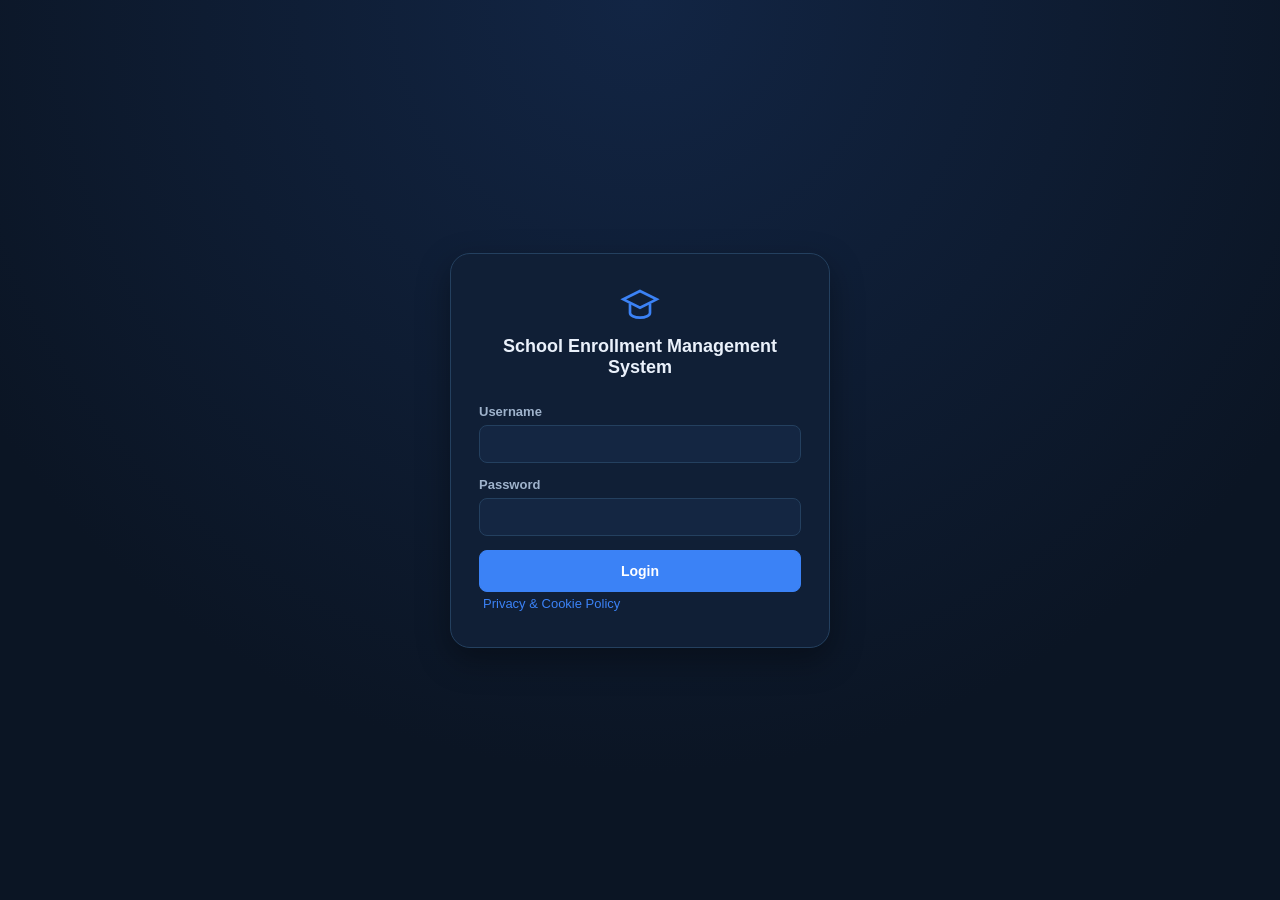
==== index.html @ 05cb25dd "Rename Index.html to index.html" ====
<!DOCTYPE html>
<html lang="en">
<head>
<meta charset="UTF-8" />
<meta name="viewport" content="width=device-width, initial-scale=1.0" />
<title>School Enrollment Management System</title>
<link rel="stylesheet" href="style.css" />
</head>
<body>
<div id="toast-container" class="toast-container" aria-live="polite"></div>
<section id="login-screen" class="login-screen">
  <div class="login-card">
    <div class="login-brand">
      <svg width="40" height="40" viewBox="0 0 24 24" fill="none" stroke="currentColor" stroke-width="1.6"><path d="M12 3 2 8l10 5 10-5-10-5Z"/><path d="M6 10.6V16c0 1.7 2.7 3 6 3s6-1.3 6-3v-5.4"/></svg>
      <h1 id="login-system-title">School Enrollment Management System</h1>
    </div>
    <form id="login-form" class="login-form" autocomplete="off">
      <label class="field"><span>Username</span><input type="text" id="login-username" name="username" required /></label>
      <label class="field"><span>Password</span><input type="password" id="login-password" name="password" required /></label>
      <button type="submit" class="btn btn-primary btn-block" id="login-submit-btn"><span class="btn-label">Login</span><span class="spinner" hidden></span></button>
      <p id="login-error" class="form-error" hidden></p>
    </form>
    <button class="link-btn" id="open-privacy-from-login" type="button">Privacy &amp; Cookie Policy</button>
  </div>
</section>
<div class="modal-overlay" id="modal-privacy" hidden><div class="modal modal-lg"><div class="modal-header"><h3>Privacy &amp; Cookie Policy</h3><button class="icon-btn modal-close" data-close="modal-privacy">X</button></div><div class="modal-body" id="privacy-modal-content"></div></div></div>
<script>window.IS_LOGIN_PAGE = true;</script><script src="script.js"></script>
</body>
</html>
---- style.css ----
/* =========================================================
   SCHOOL ENROLLMENT MANAGEMENT SYSTEM — STYLESHEET
   Theme: modern professional dark-blue
   ========================================================= */

:root {
  --bg-deep: #0b1524;
  --bg-panel: #101f36;
  --bg-panel-alt: #142642;
  --bg-elevated: #17304f;
  --border-soft: #24405f;
  --border-softer: #1c3352;
  --accent: #3b82f6;
  --accent-hover: #559bff;
  --accent-soft: rgba(59, 130, 246, 0.15);
  --text-primary: #eaf1fb;
  --text-secondary: #9fb3cc;
  --text-muted: #6f87a6;
  --success: #34d399;
  --success-soft: rgba(52, 211, 153, 0.15);
  --danger: #f87171;
  --danger-soft: rgba(248, 113, 113, 0.15);
  --warning: #fbbf24;
  --warning-soft: rgba(251, 191, 36, 0.15);
  --info: #60a5fa;
  --radius-sm: 8px;
  --radius-md: 14px;
  --radius-lg: 20px;
  --shadow-elevated: 0 12px 32px rgba(0, 0, 0, 0.35);
  --sidebar-width: 250px;
  --topbar-height: 64px;
}

* { box-sizing: border-box; }
[hidden] { display: none !important; }
html, body {
  margin: 0; padding: 0;
  height: 100%;
  font-family: "Segoe UI", Roboto, Helvetica, Arial, sans-serif;
  background: var(--bg-deep);
  color: var(--text-primary);
  -webkit-font-smoothing: antialiased;
}
button { font-family: inherit; }
input, select, textarea { font-family: inherit; }
h1, h2, h3, h4, p { margin: 0; }

/* ---------- Buttons ---------- */
.btn {
  display: inline-flex; align-items: center; justify-content: center; gap: 8px;
  border: 1px solid var(--border-soft);
  background: var(--bg-elevated);
  color: var(--text-primary);
  padding: 10px 16px;
  border-radius: var(--radius-sm);
  font-size: 14px;
  font-weight: 600;
  cursor: pointer;
  transition: transform 0.12s ease, filter 0.12s ease, background 0.12s ease;
  min-height: 42px;
}
.btn:hover { filter: brightness(1.12); }
.btn:active { transform: scale(0.97); }
.btn-primary { background: var(--accent); border-color: var(--accent); color: #fff; }
.btn-primary:hover { background: var(--accent-hover); }
.btn-ghost { background: transparent; }
.btn-danger { background: var(--danger); border-color: var(--danger); color: #fff; }
.btn-block { width: 100%; }
.btn:disabled { opacity: 0.5; cursor: not-allowed; transform: none; filter: none; }

.icon-btn {
  display: inline-flex; align-items: center; justify-content: center;
  width: 40px; height: 40px;
  border: 1px solid transparent;
  background: transparent;
  color: var(--text-secondary);
  border-radius: var(--radius-sm);
  cursor: pointer;
  transition: background 0.12s ease, transform 0.12s ease;
}
.icon-btn:hover { background: var(--bg-elevated); color: var(--text-primary); }
.icon-btn:active { transform: scale(0.94); }
.icon-btn svg { width: 20px; height: 20px; }

.link-btn {
  background: none; border: none; color: var(--accent);
  cursor: pointer; font-size: 13px; padding: 4px;
}
.link-btn:hover { text-decoration: underline; }

.spinner {
  width: 16px; height: 16px;
  border: 2px solid rgba(255,255,255,0.35);
  border-top-color: #fff;
  border-radius: 50%;
  animation: spin 0.7s linear infinite;
}
@keyframes spin { to { transform: rotate(360deg); } }

/* ---------- Forms ---------- */
.field { display: flex; flex-direction: column; gap: 6px; font-size: 13px; color: var(--text-secondary); margin-bottom: 14px; }
.field span { font-weight: 600; }
.field input, .field select {
  background: var(--bg-panel-alt);
  border: 1px solid var(--border-soft);
  color: var(--text-primary);
  padding: 10px 12px;
  border-radius: var(--radius-sm);
  font-size: 14px;
  outline: none;
  transition: border-color 0.12s ease;
}
.field input:focus, .field select:focus { border-color: var(--accent); }
.field-inline { margin-bottom: 0; min-width: 220px; }
.form-grid { display: grid; grid-template-columns: 1fr 1fr; gap: 0 16px; }
.form-error { color: var(--danger); font-size: 13px; margin-top: 4px; }

/* ---------- Login ---------- */
.login-screen {
  min-height: 100vh;
  display: flex; align-items: center; justify-content: center;
  background: radial-gradient(circle at top, #122544 0%, var(--bg-deep) 70%);
  padding: 20px;
}
.login-card {
  width: 100%; max-width: 380px;
  background: var(--bg-panel);
  border: 1px solid var(--border-soft);
  border-radius: var(--radius-lg);
  padding: 32px 28px;
  box-shadow: var(--shadow-elevated);
}
.login-brand { display: flex; flex-direction: column; align-items: center; gap: 10px; margin-bottom: 26px; color: var(--accent); text-align: center; }
.login-brand h1 { font-size: 18px; color: var(--text-primary); font-weight: 700; }
.login-form { display: flex; flex-direction: column; }

/* ---------- App Shell ---------- */
.app-shell { display: flex; min-height: 100vh; }

.sidebar {
  width: var(--sidebar-width);
  background: var(--bg-panel);
  border-right: 1px solid var(--border-soft);
  display: flex; flex-direction: column;
  position: fixed; top: 0; left: 0; bottom: 0;
  z-index: 40;
  transition: transform 0.25s ease;
}
.sidebar-header {
  display: flex; align-items: center; gap: 10px;
  padding: 20px 18px;
  border-bottom: 1px solid var(--border-softer);
  color: var(--accent);
}
.sidebar-header span { font-weight: 700; font-size: 15px; color: var(--text-primary); }
.sidebar-nav { display: flex; flex-direction: column; padding: 12px; gap: 4px; flex: 1; overflow-y: auto; }
.nav-item {
  display: flex; align-items: center; gap: 12px;
  background: transparent; border: none; color: var(--text-secondary);
  padding: 11px 14px; border-radius: var(--radius-sm);
  font-size: 14px; text-align: left; cursor: pointer;
  transition: background 0.12s ease, color 0.12s ease;
}
.nav-item svg { width: 18px; height: 18px; flex-shrink: 0; }
.nav-item:hover { background: var(--bg-elevated); color: var(--text-primary); }
.nav-item.active { background: var(--accent-soft); color: var(--accent-hover); }
.nav-item-logout { margin-top: auto; color: var(--danger); }
.nav-item-logout:hover { background: var(--danger-soft); color: var(--danger); }

.sidebar-overlay {
  display: none;
  position: fixed; inset: 0; background: rgba(0,0,0,0.5); z-index: 35;
}

.main-area { flex: 1; margin-left: var(--sidebar-width); display: flex; flex-direction: column; min-width: 0; }

.topbar {
  height: var(--topbar-height);
  display: flex; align-items: center; gap: 14px;
  padding: 0 20px;
  background: var(--bg-panel);
  border-bottom: 1px solid var(--border-soft);
  position: sticky; top: 0; z-index: 20;
}
.topbar h2 { font-size: 17px; flex: 1; }
#hamburger-btn { display: none; }
.topbar-right { display: flex; align-items: center; gap: 10px; }
.conn-status { font-size: 12px; padding: 4px 10px; border-radius: 999px; border: 1px solid var(--border-soft); }
.conn-online { color: var(--success); background: var(--success-soft); border-color: transparent; }
.conn-offline { color: var(--danger); background: var(--danger-soft); border-color: transparent; }

.content { padding: 22px; flex: 1; }

.page { display: none; animation: fadeIn 0.15s ease; }
.page.active { display: block; }
@keyframes fadeIn { from { opacity: 0; } to { opacity: 1; } }

.section-title { font-size: 16px; margin: 22px 0 12px; color: var(--text-primary); }

/* ---------- Stat cards ---------- */
.stat-grid { display: grid; grid-template-columns: repeat(auto-fit, minmax(190px, 1fr)); gap: 16px; }
.stat-card {
  background: var(--bg-panel);
  border: 1px solid var(--border-soft);
  border-radius: var(--radius-md);
  padding: 18px;
  display: flex; align-items: center; gap: 14px;
}
.stat-icon {
  width: 44px; height: 44px; border-radius: var(--radius-sm);
  background: var(--accent-soft); color: var(--accent-hover);
  display: flex; align-items: center; justify-content: center; flex-shrink: 0;
}
.stat-icon svg { width: 22px; height: 22px; }
.stat-label { font-size: 12px; color: var(--text-secondary); margin-bottom: 4px; }
.stat-value { font-size: 22px; font-weight: 700; }

/* ---------- Card grid (sections) ---------- */
.card-grid { display: grid; grid-template-columns: repeat(auto-fill, minmax(200px, 1fr)); gap: 14px; }
.section-card {
  background: var(--bg-panel);
  border: 1px solid var(--border-soft);
  border-radius: var(--radius-md);
  padding: 18px;
  cursor: pointer;
  transition: transform 0.12s ease, border-color 0.12s ease, background 0.12s ease;
}
.section-card:hover { border-color: var(--accent); background: var(--bg-panel-alt); transform: translateY(-2px); }
.section-card:active { transform: scale(0.98); }
.section-card h4 { font-size: 15px; margin-bottom: 8px; }
.section-card .count { font-size: 13px; color: var(--text-secondary); }
.section-card .status-badge { margin-top: 10px; }
.section-card-actions { display: flex; gap: 12px; margin-top: 12px; }
.section-card-actions .section-remove-btn { color: var(--danger); }

/* ---------- Toolbar / search ---------- */
.page-toolbar { display: flex; flex-wrap: wrap; align-items: center; gap: 12px; margin-bottom: 16px; justify-content: space-between; }
.search-box {
  display: flex; align-items: center; gap: 8px;
  background: var(--bg-panel-alt);
  border: 1px solid var(--border-soft);
  border-radius: var(--radius-sm);
  padding: 9px 12px;
  flex: 1; min-width: 200px; max-width: 340px;
  color: var(--text-secondary);
}
.search-box svg { width: 16px; height: 16px; flex-shrink: 0; }
.search-box input { background: transparent; border: none; outline: none; color: var(--text-primary); width: 100%; font-size: 14px; }

/* ---------- Tables ---------- */
.table-wrap {
  background: var(--bg-panel);
  border: 1px solid var(--border-soft);
  border-radius: var(--radius-md);
  overflow-x: auto;
}
.data-table { width: 100%; border-collapse: collapse; min-width: 640px; }
.data-table th, .data-table td {
  text-align: left; padding: 12px 14px; font-size: 13.5px;
  border-bottom: 1px solid var(--border-softer);
  white-space: nowrap;
}
.data-table th { color: var(--text-secondary); font-weight: 600; font-size: 12.5px; text-transform: uppercase; letter-spacing: 0.03em; cursor: pointer; user-select: none; }
.data-table th[data-sort]:hover { color: var(--text-primary); }
.data-table tbody tr:hover { background: var(--bg-panel-alt); }
.data-table tbody tr:last-child td { border-bottom: none; }
.empty-state { text-align: center; padding: 26px; color: var(--text-muted); font-size: 14px; }

.status-badge { display: inline-block; padding: 3px 10px; border-radius: 999px; font-size: 12px; font-weight: 600; }
.badge-success { color: var(--success); background: var(--success-soft); }
.badge-danger { color: var(--danger); background: var(--danger-soft); }
.badge-warning { color: var(--warning); background: var(--warning-soft); }
.badge-info { color: var(--info); background: rgba(96,165,250,0.15); }

.grade-input {
  width: 64px; background: var(--bg-panel-alt); border: 1px solid var(--border-soft);
  color: var(--text-primary); border-radius: 6px; padding: 6px 8px; font-size: 13px; text-align: center;
}
.grade-input.invalid { border-color: var(--danger); }

.table-action-btn { color: var(--accent); background: none; border: none; cursor: pointer; font-size: 13px; font-weight: 600; padding: 4px 6px; }
.table-action-btn:hover { text-decoration: underline; }

/* ---------- Modals ---------- */
.modal-overlay {
  position: fixed; inset: 0; background: rgba(4, 10, 20, 0.6);
  display: flex; align-items: center; justify-content: center;
  z-index: 100; padding: 16px;
  animation: overlayFade 0.15s ease;
}
.modal-overlay[hidden] { display: none; }
@keyframes overlayFade { from { opacity: 0; } to { opacity: 1; } }
.modal {
  background: var(--bg-panel);
  border: 1px solid var(--border-soft);
  border-radius: var(--radius-lg);
  width: 100%; max-width: 460px;
  max-height: 90vh; display: flex; flex-direction: column;
  box-shadow: var(--shadow-elevated);
  animation: modalPop 0.18s ease;
}
.modal-lg { max-width: 720px; }
.modal-sm { max-width: 380px; }
@keyframes modalPop { from { opacity: 0; transform: translateY(10px) scale(0.98); } to { opacity: 1; transform: translateY(0) scale(1); } }
.modal-header { display: flex; align-items: center; justify-content: space-between; padding: 18px 20px; border-bottom: 1px solid var(--border-softer); }
.modal-header h3 { font-size: 16px; }
.modal-body { padding: 20px; overflow-y: auto; }
.modal-footer { display: flex; justify-content: flex-end; gap: 10px; margin-top: 18px; }
.action-list { display: flex; flex-direction: column; gap: 8px; margin-top: 14px; }
.muted { color: var(--text-secondary); font-size: 13px; }
.current-section-label { font-size: 15px; font-weight: 700; margin: 4px 0 16px; color: var(--accent-hover); }

.view-row { display: flex; justify-content: space-between; padding: 8px 0; border-bottom: 1px solid var(--border-softer); font-size: 13.5px; }
.view-row span:first-child { color: var(--text-secondary); }
.view-row:last-child { border-bottom: none; }

/* ---------- Settings / Policy ---------- */
.settings-card, .policy-card {
  background: var(--bg-panel);
  border: 1px solid var(--border-soft);
  border-radius: var(--radius-lg);
  padding: 24px;
  max-width: 640px;
}
.policy-card { max-width: 760px; line-height: 1.65; font-size: 14px; color: var(--text-secondary); }
.policy-card h3 { color: var(--text-primary); font-size: 15px; margin: 18px 0 8px; }
.policy-card h3:first-child { margin-top: 0; }
.policy-card ul { padding-left: 20px; margin: 8px 0; }

/* ---------- Toasts ---------- */
.toast-container { position: fixed; top: 18px; right: 18px; z-index: 200; display: flex; flex-direction: column; gap: 10px; max-width: 320px; }
.toast {
  background: var(--bg-elevated);
  border: 1px solid var(--border-soft);
  border-left: 4px solid var(--accent);
  border-radius: var(--radius-sm);
  padding: 12px 16px;
  font-size: 13.5px;
  color: var(--text-primary);
  box-shadow: var(--shadow-elevated);
  animation: toastIn 0.2s ease;
}
.toast.hide { animation: toastOut 0.2s ease forwards; }
@keyframes toastIn { from { opacity: 0; transform: translateX(30px); } to { opacity: 1; transform: translateX(0); } }
@keyframes toastOut { from { opacity: 1; transform: translateX(0); } to { opacity: 0; transform: translateX(30px); } }
.toast-success { border-left-color: var(--success); }
.toast-error { border-left-color: var(--danger); }
.toast-warning { border-left-color: var(--warning); }
.toast-info { border-left-color: var(--info); }

/* ---------- Responsive ---------- */
@media (max-width: 900px) {
  .sidebar { transform: translateX(-100%); }
  .sidebar.open { transform: translateX(0); }
  .sidebar-overlay.show { display: block; }
  .main-area { margin-left: 0; }
  #hamburger-btn { display: inline-flex; }
  .form-grid { grid-template-columns: 1fr; }
}

@media (max-width: 520px) {
  .content { padding: 14px; }
  .topbar { padding: 0 12px; }
  .login-card { padding: 24px 18px; }
  .stat-grid { grid-template-columns: repeat(2, 1fr); }
  .page-toolbar { flex-direction: column; align-items: stretch; }
  .search-box { max-width: none; }
  .modal-body { padding: 16px; }
  .btn { min-height: 44px; }
}
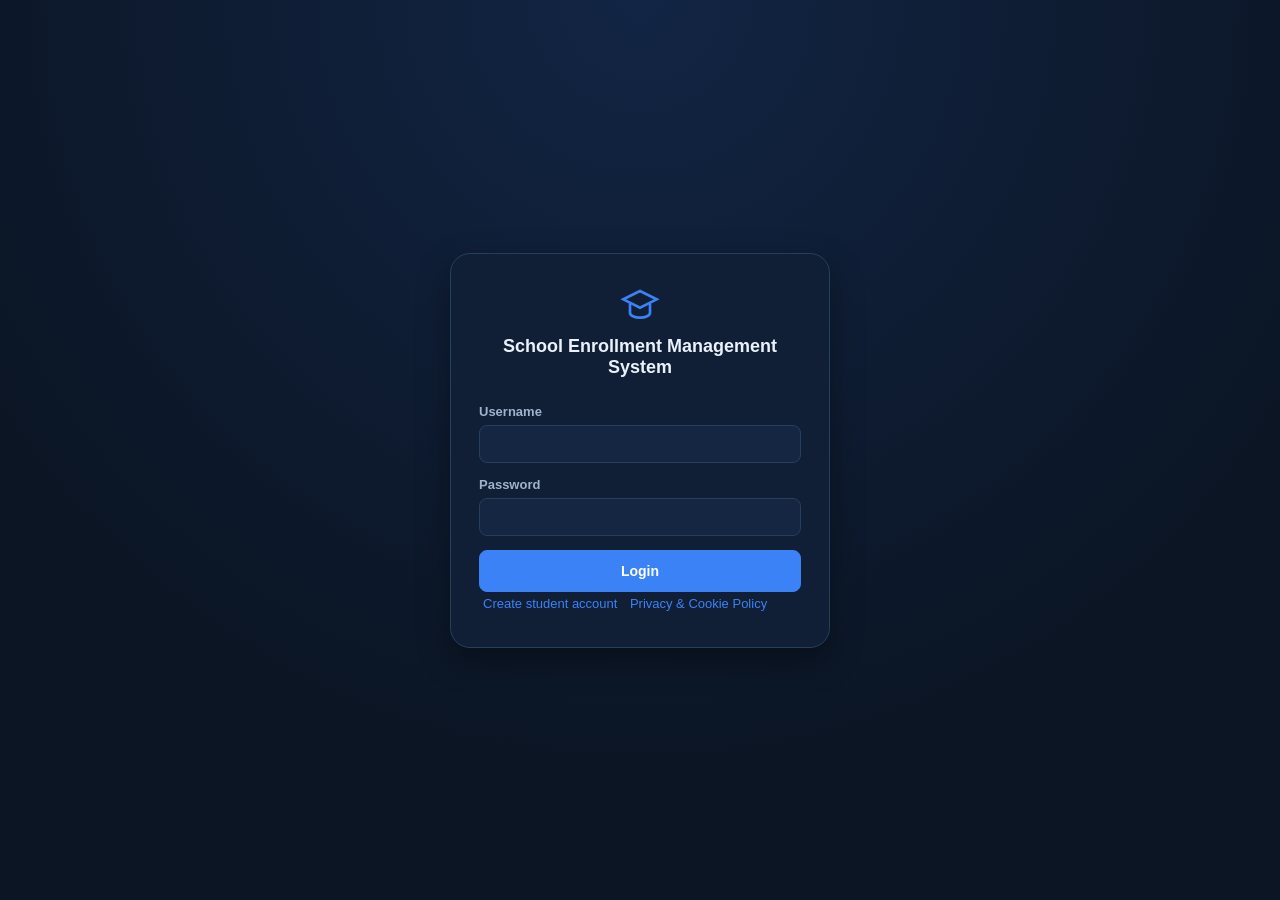
==== commit cf7f9a42: "Update index.html" ====
--- a/index.html
+++ b/index.html
@@ -20,10 +20,12 @@
       <button type="submit" class="btn btn-primary btn-block" id="login-submit-btn"><span class="btn-label">Login</span><span class="spinner" hidden></span></button>
       <p id="login-error" class="form-error" hidden></p>
     </form>
+    <button class="link-btn signup-open-btn" id="open-signup-btn" type="button">Create student account</button>
     <button class="link-btn" id="open-privacy-from-login" type="button">Privacy &amp; Cookie Policy</button>
   </div>
 </section>
-<div class="modal-overlay" id="modal-privacy" hidden><div class="modal modal-lg"><div class="modal-header"><h3>Privacy &amp; Cookie Policy</h3><button class="icon-btn modal-close" data-close="modal-privacy">X</button></div><div class="modal-body" id="privacy-modal-content"></div></div></div>
+<div class="modal-overlay" id="modal-privacy" hidden><div class="modal modal-lg"><div class="modal-header"><h3>Privacy &amp; Cookie Policy</h3><button class="icon-btn modal-close" data-close="modal-privacy" aria-label="Close"><svg aria-hidden="true" viewBox="0 0 24 24" fill="none" stroke="currentColor" stroke-width="1.8" stroke-linecap="round"><path d="m6 6 12 12M18 6 6 18"/></svg></button></div><div class="modal-body" id="privacy-modal-content"></div></div></div>
+<div class="modal-overlay" id="modal-signup" hidden><div class="modal modal-sm"><div class="modal-header"><h3>Create student account</h3><button class="icon-btn modal-close" data-close="modal-signup" aria-label="Close"><svg aria-hidden="true" viewBox="0 0 24 24" fill="none" stroke="currentColor" stroke-width="1.8" stroke-linecap="round"><path d="m6 6 12 12M18 6 6 18"/></svg></button></div><form class="modal-body" id="signup-form"><p class="muted signup-intro">Your account lets you submit an enrollment form and follow its status.</p><label class="field"><span>Username</span><input id="signup-username" required minlength="3" maxlength="30" autocomplete="username" /></label><label class="field"><span>Password</span><input id="signup-password" type="password" required minlength="8" maxlength="128" autocomplete="new-password" /></label><label class="field"><span>Confirm password</span><input id="signup-confirm-password" type="password" required minlength="8" maxlength="128" autocomplete="new-password" /></label><p id="signup-error" class="form-error" hidden></p><div class="modal-footer"><button type="button" class="btn btn-ghost" data-close="modal-signup">Cancel</button><button type="submit" class="btn btn-primary"><span class="btn-label">Create account</span><span class="spinner" hidden></span></button></div></form></div></div>
 <script>window.IS_LOGIN_PAGE = true;</script><script src="script.js"></script>
 </body>
 </html>
--- a/style.css
+++ b/style.css
@@ -48,6 +48,7 @@
 /* ---------- Buttons ---------- */
 .btn {
   display: inline-flex; align-items: center; justify-content: center; gap: 8px;
+  position: relative;
   border: 1px solid var(--border-soft);
   background: var(--bg-elevated);
   color: var(--text-primary);
@@ -94,6 +95,11 @@
   border-top-color: #fff;
   border-radius: 50%;
   animation: spin 0.7s linear infinite;
+}
+.btn .spinner {
+  position: absolute;
+  top: 50%; left: 50%;
+  margin: -8px 0 0 -8px;
 }
 @keyframes spin { to { transform: rotate(360deg); } }
 
